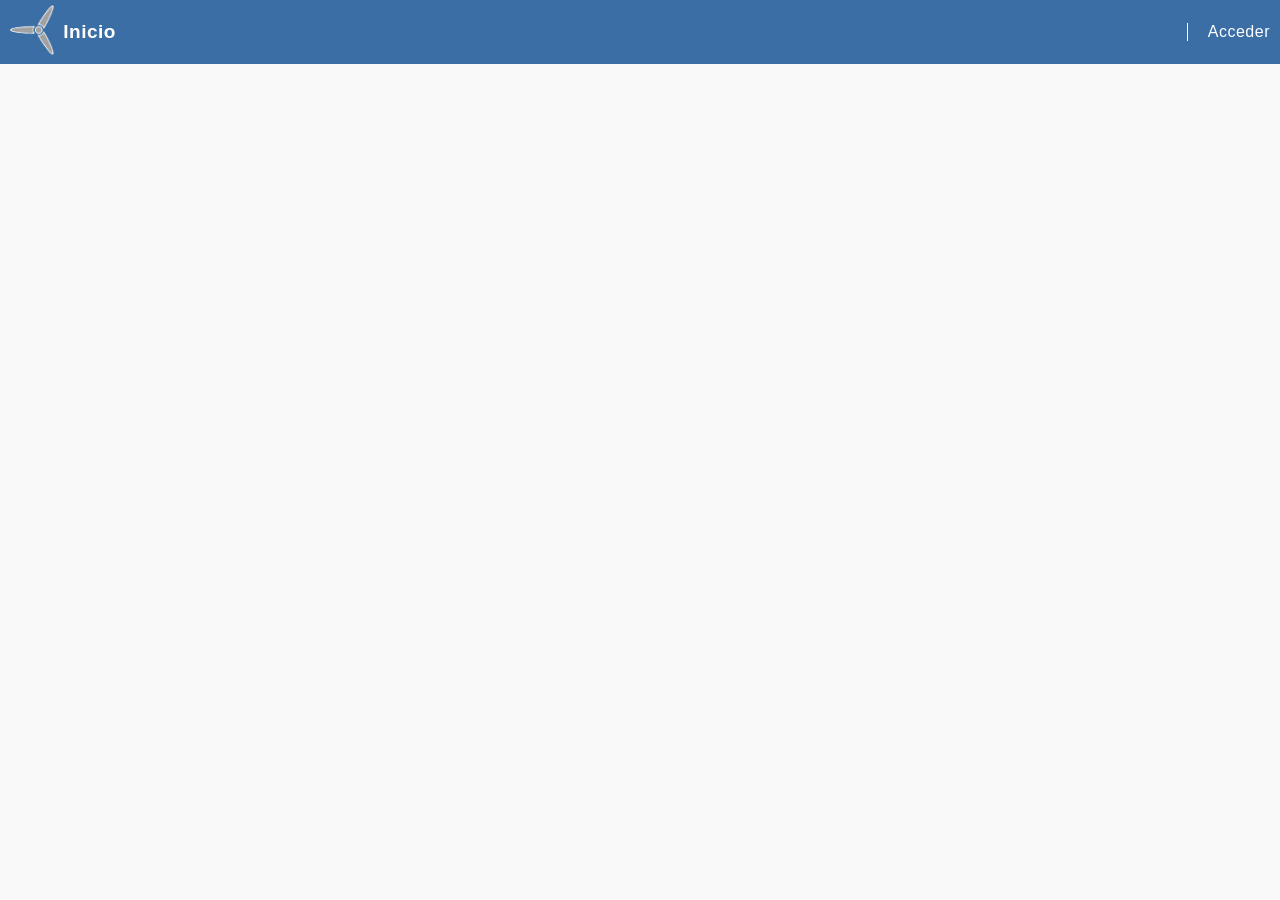
==== index.html @ b65987d2 "Inicio de página Index" ====
<!DOCTYPE html>
<html lang="en">

<head>
    <meta charset="UTF-8">
    <meta name="viewport" content="width=device-width, initial-scale=1.0">
    <title>Inicio - Agronova</title>
    <link rel="stylesheet" href="index.css">
    <link rel="icon" type="image/png" sizes="32x32" href="Img/logoaspa.png">
</head>

<body>
    <div class="navbar">
        <div class="logo">
            <img src="Img/logoaspa.png" alt="Virtual Tec">
            <p><a href="index.html" class="sesion" style="font-size: 19px; font-weight: bolder;">Inicio</a></p>
        </div>
        <div class="acceso">
            <a href="registro.html" class="sesion" id="inico" style="font-size: 16px; font-weight: bolder;">Acceder</a>
        </div>
    </div>

    <video autoplay muted loop playsinline width="640" height="360">
        <source src="Img/Energía eólica - Wind power - FootagesStocksReels (1080p, h264).mp4" type="video/mp4">
    </video>
</body>

</html>
---- index.css ----
@import url('https://fonts.googleapis.com/css2?family=Roboto:wght@300;400&display=swap');

body {
    font-family: 'Roboto', 'Helvetica Neue', Arial, sans-serif;
    font-weight: lighter;
    letter-spacing: 0.5px;
    margin: 30px;
    background-color: #f9f9f9;
    margin-left: 0;
    margin-right: 0;
    margin-top: 0;
    margin-bottom: 0;
}

.navbar {
  display: flex;
  justify-content: space-between;
  align-items: center;
  background-color: #3a6ea5;
  padding: 5px 10px;       
  width: 100%;
  box-sizing: border-box;
  margin-top: 0;
}

.logo img {
  height: 50px;      
  width: auto;
  display: block;
}

.logo{
    display: flex;
}

.logo p{
    margin-left: 10%;
    font-weight: bolder;
    color: #ffffff;
}

.logo p:hover {
   color: #5fa8d3;
}

.acceso {
  display: flex;
  align-items: center;
  height: 100%;
  padding-left: 20px;
  border-left: 1px solid #ffffff; 
}

.sesion {
  text-decoration: none;
  font-family: sans-serif;   
  font-size: 14px;  
  color: #ffffff;         
  font-weight: 500;
}

.sesion:hover {
   color: #5fa8d3;
}
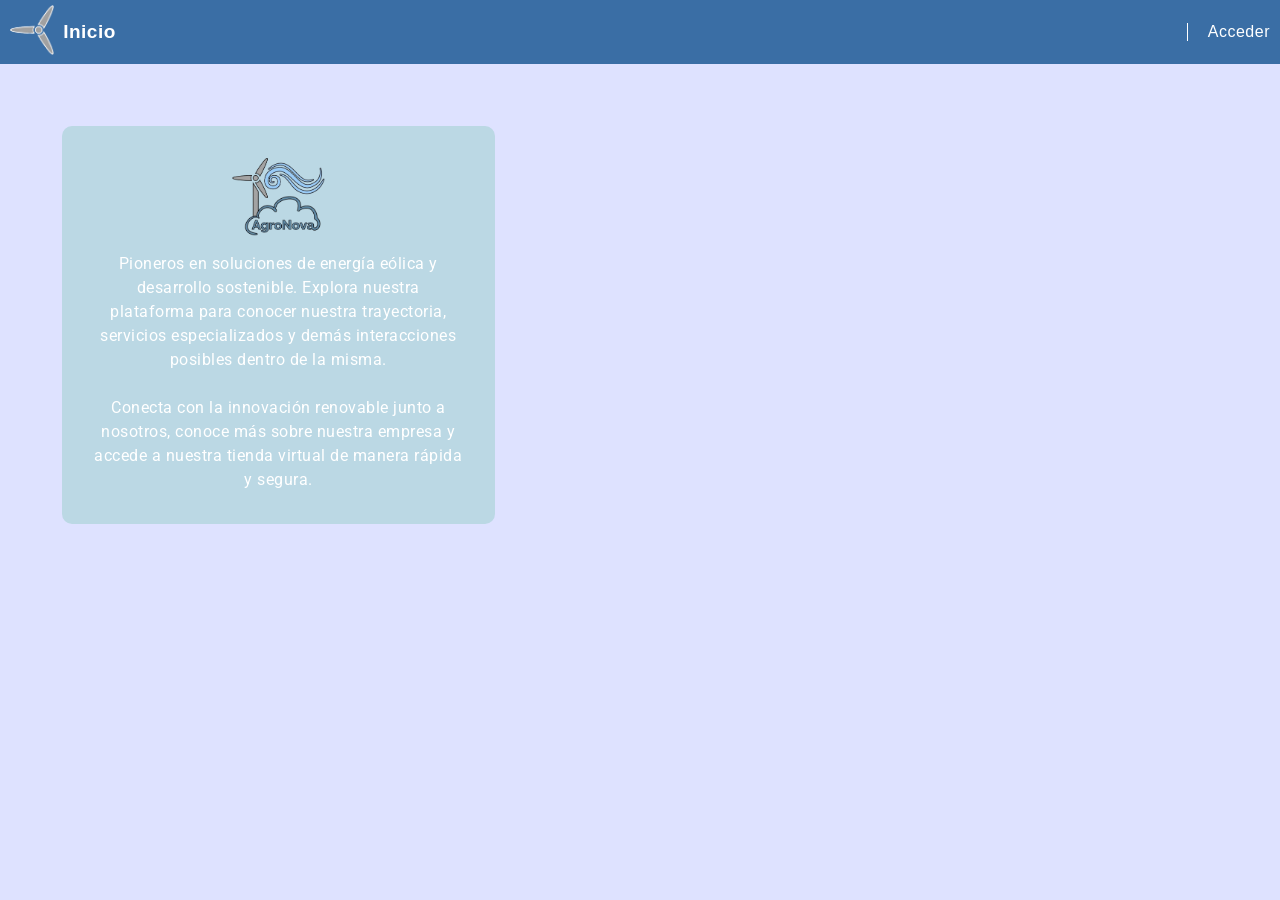
==== commit c0138ed6: "Video de Index completado" ====
--- a/index.html
+++ b/index.html
@@ -19,10 +19,18 @@
             <a href="registro.html" class="sesion" id="inico" style="font-size: 16px; font-weight: bolder;">Acceder</a>
         </div>
     </div>
-
-    <video autoplay muted loop playsinline width="640" height="360">
-        <source src="Img/Energía eólica - Wind power - FootagesStocksReels (1080p, h264).mp4" type="video/mp4">
-    </video>
+    <div class="video">
+        <video autoplay muted loop playsinline class="videofondo">
+            <source src="Img/Energía eólica - Wind power - FootagesStocksReels (1080p, h264).mp4" type="video/mp4">
+        </video>
+        <div class="textovideo">
+            <center><img src="Img/logofullreal.png" class="logo"></center>
+            <p>Pioneros en soluciones de energía eólica y desarrollo sostenible. Explora nuestra plataforma para conocer
+                nuestra trayectoria, servicios especializados y demás interacciones posibles dentro de la
+                misma.<br><br>Conecta con la innovación renovable junto a nosotros, conoce más sobre nuestra empresa y
+                accede a nuestra tienda virtual de manera rápida y segura.</p>
+        </div>
+    </div>
 </body>
 
 </html>
--- a/index.css
+++ b/index.css
@@ -5,7 +5,7 @@
     font-weight: lighter;
     letter-spacing: 0.5px;
     margin: 30px;
-    background-color: #f9f9f9;
+    background-color: #dee2ff;
     margin-left: 0;
     margin-right: 0;
     margin-top: 0;
@@ -34,7 +34,7 @@
 }
 
 .logo p{
-    margin-left: 10%;
+    margin-left: 3%;
     font-weight: bolder;
     color: #ffffff;
 }
@@ -61,4 +61,48 @@
 
 .sesion:hover {
    color: #5fa8d3;
+}
+
+.video{
+    position: relative;
+    width:96%; 
+    height: 80vh; 
+    margin: 2%; 
+    border-radius: 15px; 
+    overflow: hidden; 
+}
+
+.videofondo {
+    position: absolute;
+    top: 0;
+    left: 0;
+    width: 100%;
+    height: 100%;
+    object-fit: cover; 
+    z-index: 1;
+}
+
+.textovideo {
+    position: absolute;
+    z-index: 2; 
+    background: rgba(133, 199, 188, 0.4);
+    color: #ffffff;
+    padding: 2.5%;
+    border-radius: 10px;
+    max-width: 30%; 
+    border: 1px solid rgba(65, 105, 255, 0); 
+    margin: 3%;
+}
+
+.textovideo p {
+    font-family: 'Roboto', 'Helvetica Neue', Arial, sans-serif;
+    font-size: 16px;
+    line-height: 1.5;
+    margin-bottom: 0;
+    text-align: center;
+    font-weight: bolder;
+}
+
+.logo{
+    width: 25%;
 }
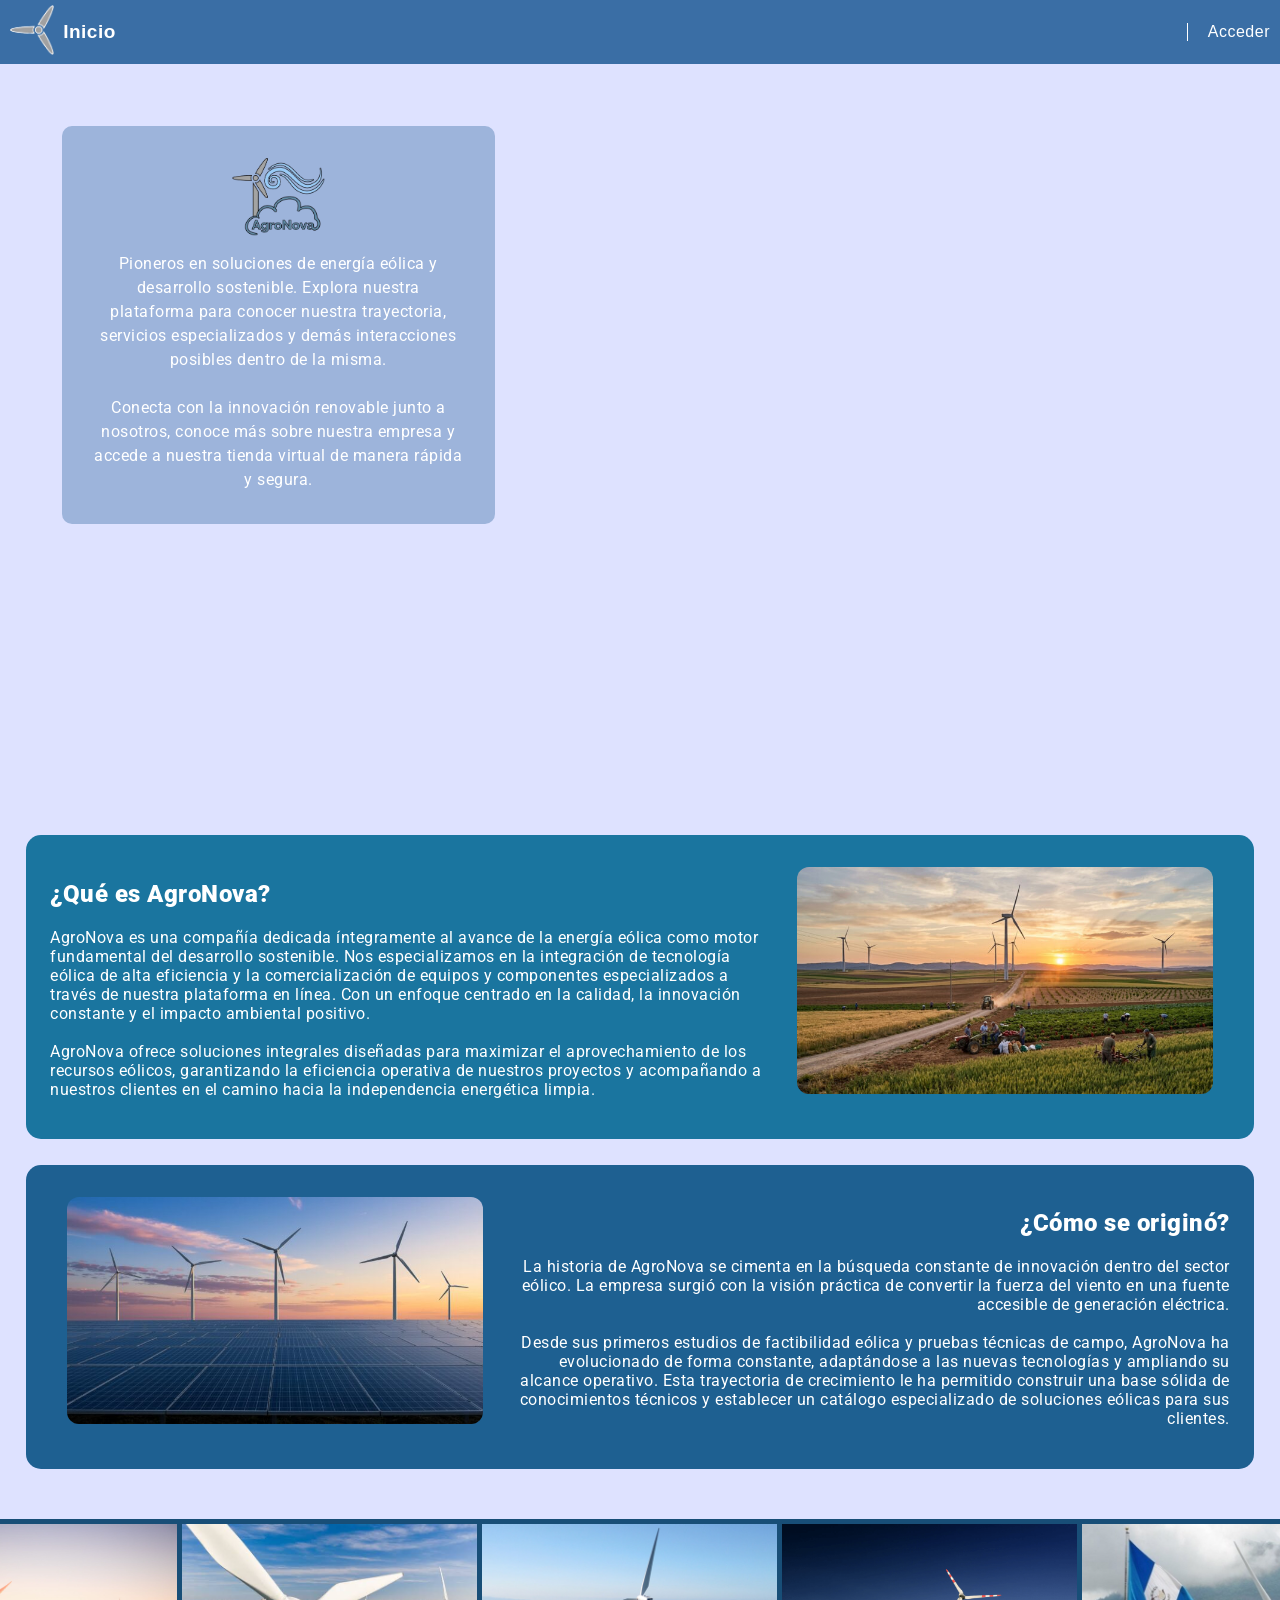
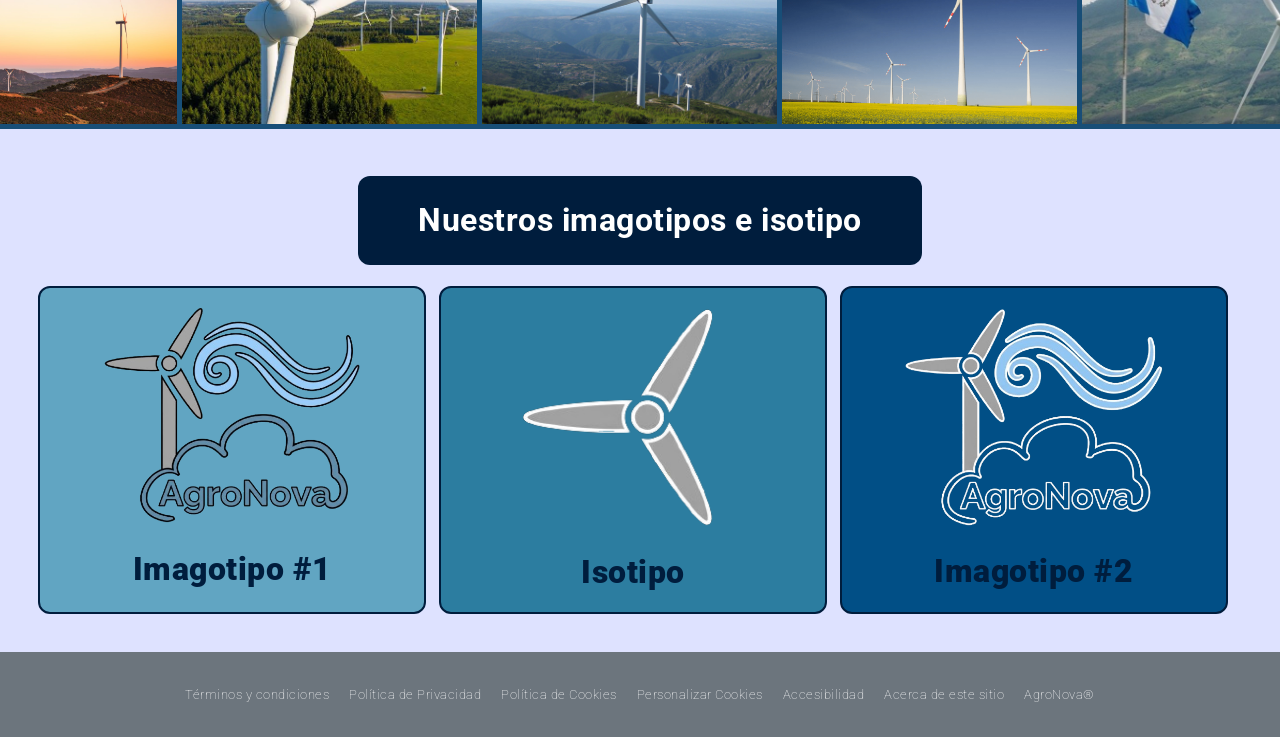
==== commit 7157d93b: "Página de inicio casi finalizada" ====
--- a/index.html
+++ b/index.html
@@ -31,6 +31,108 @@
                 accede a nuestra tienda virtual de manera rápida y segura.</p>
         </div>
     </div>
+    <div class="info1">
+        <div class="info1texto">
+            <h2>¿Qué es AgroNova?</h2>
+            <p>AgroNova es una compañía dedicada íntegramente al avance de la energía eólica como motor fundamental del
+                desarrollo sostenible. Nos especializamos en la integración de tecnología eólica de alta eficiencia y la
+                comercialización de equipos y componentes especializados a través de nuestra plataforma en línea. Con un
+                enfoque centrado en la calidad, la innovación constante y el impacto ambiental positivo.<br><br>
+                AgroNova ofrece
+                soluciones integrales diseñadas para maximizar el aprovechamiento de los recursos eólicos, garantizando
+                la eficiencia operativa de nuestros proyectos y acompañando a nuestros clientes en el camino hacia la
+                independencia energética limpia.</p>
+        </div>
+        <div class="info1img">
+            <img src="Img/info1.jpg">
+        </div>
+    </div>
+    <div class="info2">
+        <div class="info2img">
+            <img src="Img/sistemas-hibridos-solar-eolicos-696x380.jpg">
+        </div>
+        <div class="info2texto">
+            <h2>¿Cómo se originó?</h2>
+            <p>La historia de AgroNova se cimenta en la búsqueda constante de innovación dentro del sector eólico. La
+                empresa surgió con la visión práctica de convertir la fuerza del viento en una fuente accesible de
+                generación eléctrica.<br><br> Desde sus primeros estudios de factibilidad eólica y pruebas técnicas de
+                campo,
+                AgroNova ha evolucionado de forma constante, adaptándose a las nuevas tecnologías y ampliando su alcance
+                operativo. Esta trayectoria de crecimiento le ha permitido construir una base sólida de conocimientos
+                técnicos y establecer un catálogo especializado de soluciones eólicas para sus clientes.</p>
+        </div>
+    </div>
+    <div class="carrusel">
+        <div class="carrusel-items">
+            <div class="carrusel-item">
+                <img src="Img/carru1.jpg" alt="" />
+            </div>
+            <div class="carrusel-item">
+                <img src="Img/carru2.jpg" alt="" />
+            </div>
+            <div class="carrusel-item">
+                <img src="Img/carru3.jpeg" alt="" />
+            </div>
+            <div class="carrusel-item">
+                <img src="Img/carru4.png" alt="" />
+            </div>
+            <div class="carrusel-item">
+                <img src="Img/carru5.jpg" alt="" />
+            </div>
+            <div class="carrusel-item">
+                <img src="Img/carru6.jpg" alt="" />
+            </div>
+            <div class="carrusel-item">
+                <img src="Img/carru7.jpg" alt="" />
+            </div>
+            <div class="carrusel-item">
+                <img src="Img/carru8.jpg" alt="" />
+            </div>
+            <div class="carrusel-item">
+                <img src="Img/carru9.jpg" alt="" />
+            </div>
+            <div class="carrusel-item">
+                <img src="Img/carru10.jpg" alt="" />
+            </div>
+            <div class="carrusel-item">
+                <img src="Img/carru11.jpg" alt="" />
+            </div>
+            <div class="carrusel-item">
+                <img src="Img/carru12.jpg" alt="" />
+            </div>
+        </div>
+    </div>
+    <center>
+        <h1 class="logosinfo">Nuestros imagotipos e isotipo</h1>
+    </center>
+    <div class="logos">
+        <div class="imago1">
+            <center><img src="Img/logofullreal.png"></center>
+            <h1>Imagotipo #1</h1>
+        </div>
+        <div class="imago2">
+            <img src="Img/logoaspa.png">
+            <h1>Isotipo</h1>
+        </div>
+        <div class="iso1">
+            <center><img src="Img/logotrans.png"></center>
+            <h1>Imagotipo #2</h1>
+        </div>
+    </div>
+    <br>
+    <br>
+    <div class="footer">
+        <div class="footer-p">
+            <p>Términos y condiciones</p>
+            <p>Política de Privacidad</p>
+            <p>Política de Cookies</p>
+            <p>Personalizar Cookies</p>
+            <p>Accesibilidad</p>
+            <p>Acerca de este sitio</p>
+            <p>AgroNova®</p>
+        </div>
+    </div>
+    <script src="index.js"></script>
 </body>
 
 </html>
--- a/index.css
+++ b/index.css
@@ -13,63 +13,63 @@
 }
 
 .navbar {
-  display: flex;
-  justify-content: space-between;
-  align-items: center;
-  background-color: #3a6ea5;
-  padding: 5px 10px;       
-  width: 100%;
-  box-sizing: border-box;
-  margin-top: 0;
+    display: flex;
+    justify-content: space-between;
+    align-items: center;
+    background-color: #3a6ea5;
+    padding: 5px 10px;
+    width: 100%;
+    box-sizing: border-box;
+    margin-top: 0;
 }
 
 .logo img {
-  height: 50px;      
-  width: auto;
-  display: block;
-}
-
-.logo{
-    display: flex;
-}
-
-.logo p{
+    height: 50px;
+    width: auto;
+    display: block;
+}
+
+.logo {
+    display: flex;
+}
+
+.logo p {
     margin-left: 3%;
     font-weight: bolder;
     color: #ffffff;
 }
 
 .logo p:hover {
-   color: #5fa8d3;
+    color: #5fa8d3;
 }
 
 .acceso {
-  display: flex;
-  align-items: center;
-  height: 100%;
-  padding-left: 20px;
-  border-left: 1px solid #ffffff; 
+    display: flex;
+    align-items: center;
+    height: 100%;
+    padding-left: 20px;
+    border-left: 1px solid #ffffff;
 }
 
 .sesion {
-  text-decoration: none;
-  font-family: sans-serif;   
-  font-size: 14px;  
-  color: #ffffff;         
-  font-weight: 500;
+    text-decoration: none;
+    font-family: sans-serif;
+    font-size: 14px;
+    color: #ffffff;
+    font-weight: 500;
 }
 
 .sesion:hover {
-   color: #5fa8d3;
-}
-
-.video{
+    color: #5fa8d3;
+}
+
+.video {
     position: relative;
-    width:96%; 
-    height: 80vh; 
-    margin: 2%; 
-    border-radius: 15px; 
-    overflow: hidden; 
+    width: 96%;
+    height: 80vh;
+    margin: 2%;
+    border-radius: 15px;
+    overflow: hidden;
 }
 
 .videofondo {
@@ -78,19 +78,19 @@
     left: 0;
     width: 100%;
     height: 100%;
-    object-fit: cover; 
+    object-fit: cover;
     z-index: 1;
 }
 
 .textovideo {
     position: absolute;
-    z-index: 2; 
-    background: rgba(133, 199, 188, 0.4);
+    z-index: 2;
+    background: rgba(58, 110, 165, 0.4);
     color: #ffffff;
     padding: 2.5%;
     border-radius: 10px;
-    max-width: 30%; 
-    border: 1px solid rgba(65, 105, 255, 0); 
+    max-width: 30%;
+    border: 1px solid rgba(58, 110, 165, 0);
     margin: 3%;
 }
 
@@ -103,6 +103,237 @@
     font-weight: bolder;
 }
 
-.logo{
+.logo {
     width: 25%;
+}
+
+.info1 {
+    display: flex;
+    width: 96%;
+    background-color: #1a759f;
+    margin: 2%;
+    border-radius: 15px;
+}
+
+.info1texto {
+    width: 60%;
+    padding: 2%;
+}
+
+.info1img {
+    width: 38%;
+}
+
+.info1texto h2 {
+    color: #ffffff;
+    font-family: 'Roboto', 'Helvetica Neue', Arial, sans-serif;
+    font-weight: 1000;
+}
+
+.info1texto p {
+    color: #ffffff;
+    font-family: 'Roboto', 'Helvetica Neue', Arial, sans-serif;
+    font-weight: 400;
+}
+
+.info1img img {
+    width: 91%;
+    margin-right: 9%;
+    margin-top: 7%;
+    border-radius: 12px;
+}
+
+.info1texto:hover {
+    transform: translateY(-6px);
+}
+
+.info1img:hover {
+    transform: translateY(-4px);
+}
+
+.info1img img:hover,
+.info1img:hover {
+    transform: translateY(-4px);
+}
+
+.logo:hover {
+    transform: scale(1.4);
+}
+
+.info2 {
+    display: flex;
+    width: 96%;
+    background-color: #1e6091;
+    margin: 2%;
+    border-radius: 15px;
+}
+
+.info2texto {
+    width: 60%;
+    padding: 2%;
+}
+
+.info2img {
+    width: 38%;
+}
+
+.info2texto h2 {
+    color: #ffffff;
+    font-family: 'Roboto', 'Helvetica Neue', Arial, sans-serif;
+    font-weight: 1000;
+    text-align: right;
+}
+
+.info2texto p {
+    color: #ffffff;
+    font-family: 'Roboto', 'Helvetica Neue', Arial, sans-serif;
+    font-weight: 400;
+    text-align: right;
+}
+
+.info2img img {
+    width: 91%;
+    margin-left: 9%;
+    margin-top: 7%;
+    border-radius: 12px;
+}
+
+.info2texto:hover {
+    transform: translateY(-6px);
+}
+
+.info2ing:hover {
+    transform: translateY(-4px);
+}
+
+.info2img img:hover,
+.info2img:hover {
+    transform: translateY(-4px);
+}
+
+.carrusel {
+    height: 0%;
+    display: flex;
+    align-items: center;
+}
+
+.carrusel-items {
+    display: flex;
+    overflow-x: hidden;
+    overflow-y: hidden;
+    padding: 30px 0px;
+}
+
+.carrusel-item {
+    min-width: 300px;
+    max-width: 300px;
+    height: 200px;
+    outline: 5px solid #184e77;
+    cursor: pointer;
+}
+
+.carrusel-item img {
+    width: 100%;
+    height: 100%;
+    object-fit: cover;
+}
+
+.carrusel-item:hover {
+    transform: scale(1.2);
+}
+
+.logosinfo {
+    background-color: #001d3d;
+    border-radius: 12px;
+    padding: 2%;
+    width: 40%;
+    color: #ffffff;
+}
+
+.logosinfo h1 {
+    font-weight: 1000;
+}
+
+.logosinfo:hover {
+    transform: translateY(-4px);
+}
+
+.logos{
+    display: flex;
+    gap: 1%;
+}
+
+.imago1{
+    width: 30%;
+    border-radius: 12px;
+    background-color: #61a5c2;
+    border: 2px solid #001d3d;
+    margin-left: 3%;
+}
+
+.imago2{
+    width: 30%;
+    border-radius: 12px;
+    background-color: #2c7da0;
+    border: 2px solid #001d3d;
+}
+
+.iso1{
+    width: 30%;
+    border-radius: 12px;
+    background-color: #014f86;
+    border: 2px solid #001d3d;
+    margin-right: 3%;
+}
+
+.imago1 img{
+    width: 67%;
+    margin-top: 5%;
+}
+
+.imago2 img{
+    width: 50%;
+    margin-top: 5%;
+    margin-left: 21%;
+}
+
+.iso1 img{
+    width: 67%;
+    margin-top: 5%;
+}
+
+.logos h1{
+    text-align: center;
+    font-weight: 1000;
+    color: #001d3d;
+}
+
+.imago1 img:hover {
+    transform: scale(1.1);
+}
+
+.imago2 img:hover {
+    transform: scale(1.1);
+}
+
+.iso1 img:hover {
+    transform: scale(1.1);
+}
+
+.footer {
+  background-color: #6c757d; 
+  color: #ffffff;
+  font-family: -apple-system, BlinkMacSystemFont, "Segoe UI", Roboto, Helvetica, Arial, sans-serif;
+  font-size: 13px;
+  padding: 22px 40px;
+  display: flex;
+}
+
+.footer-p {
+  display: flex;
+  justify-content: space-between;
+  align-items: center;
+  flex-wrap: wrap; 
+  gap: 20px;
+  margin: 0 auto;
 }
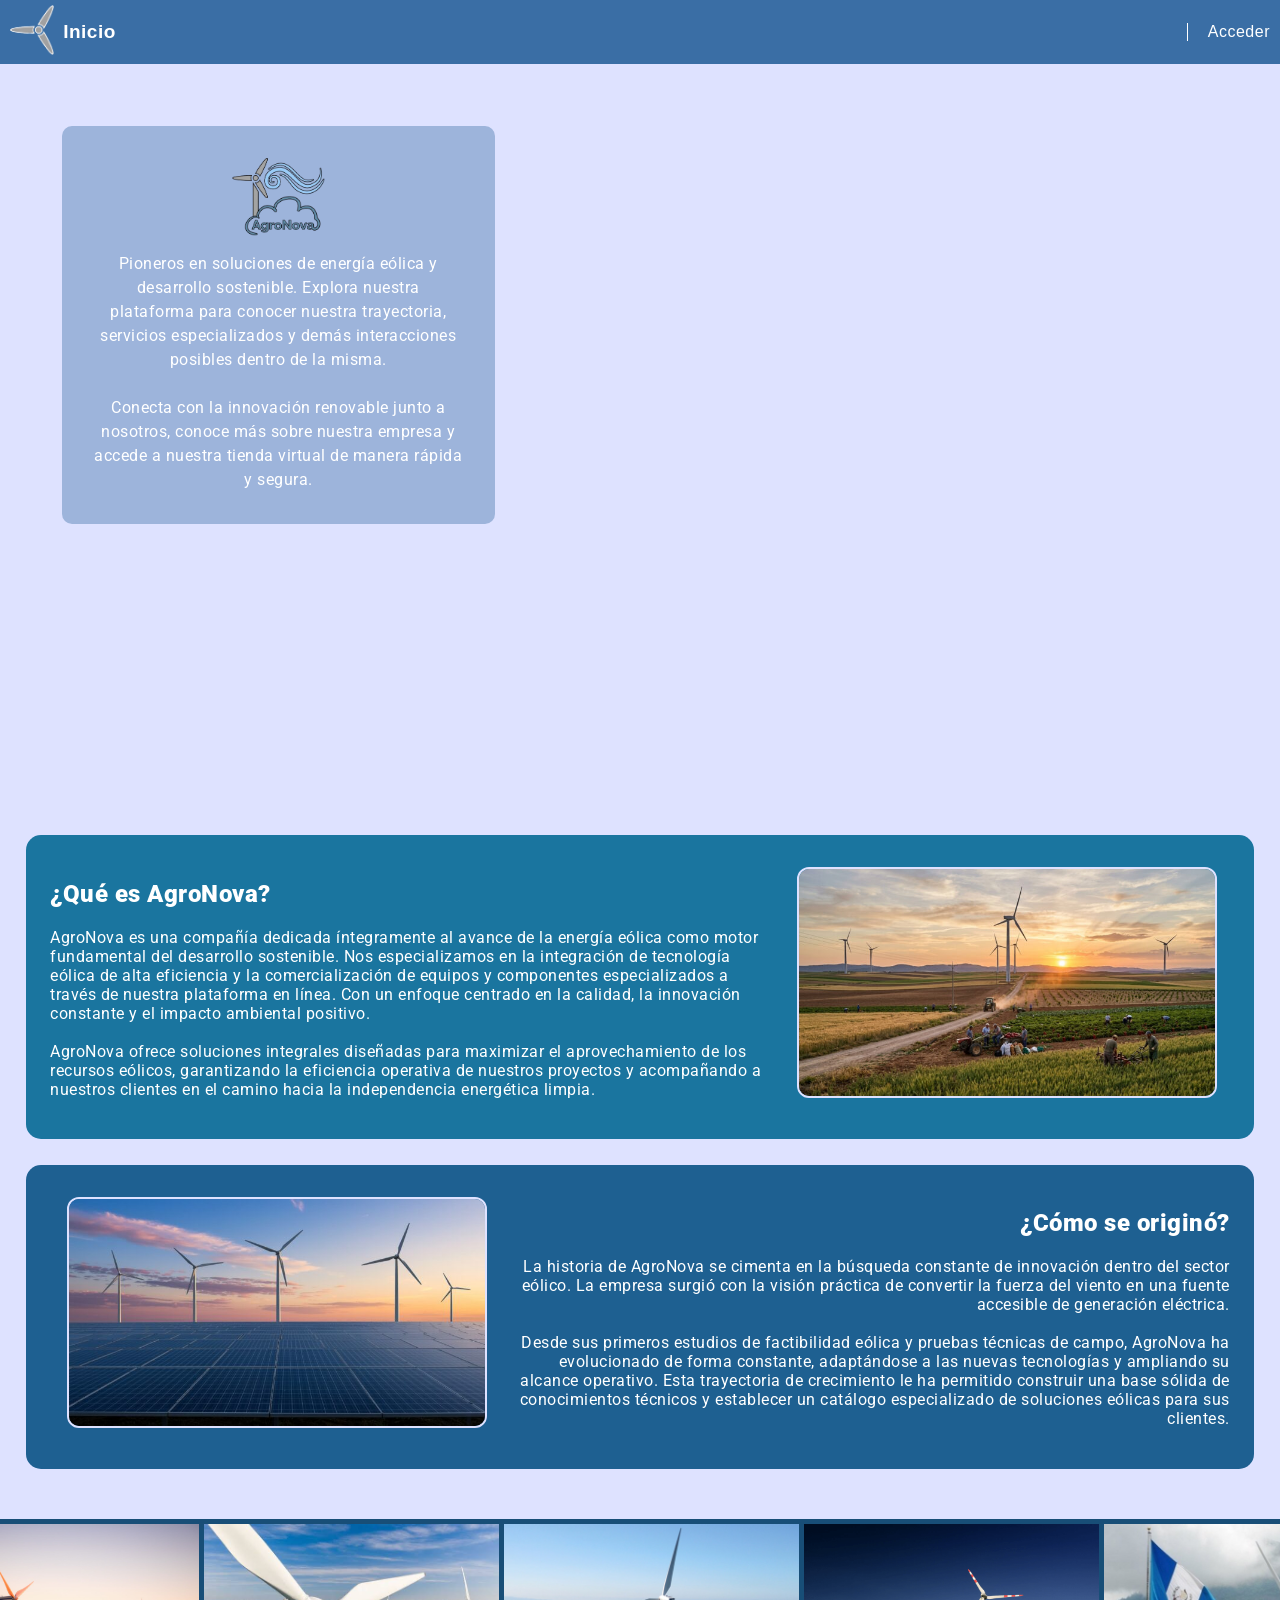
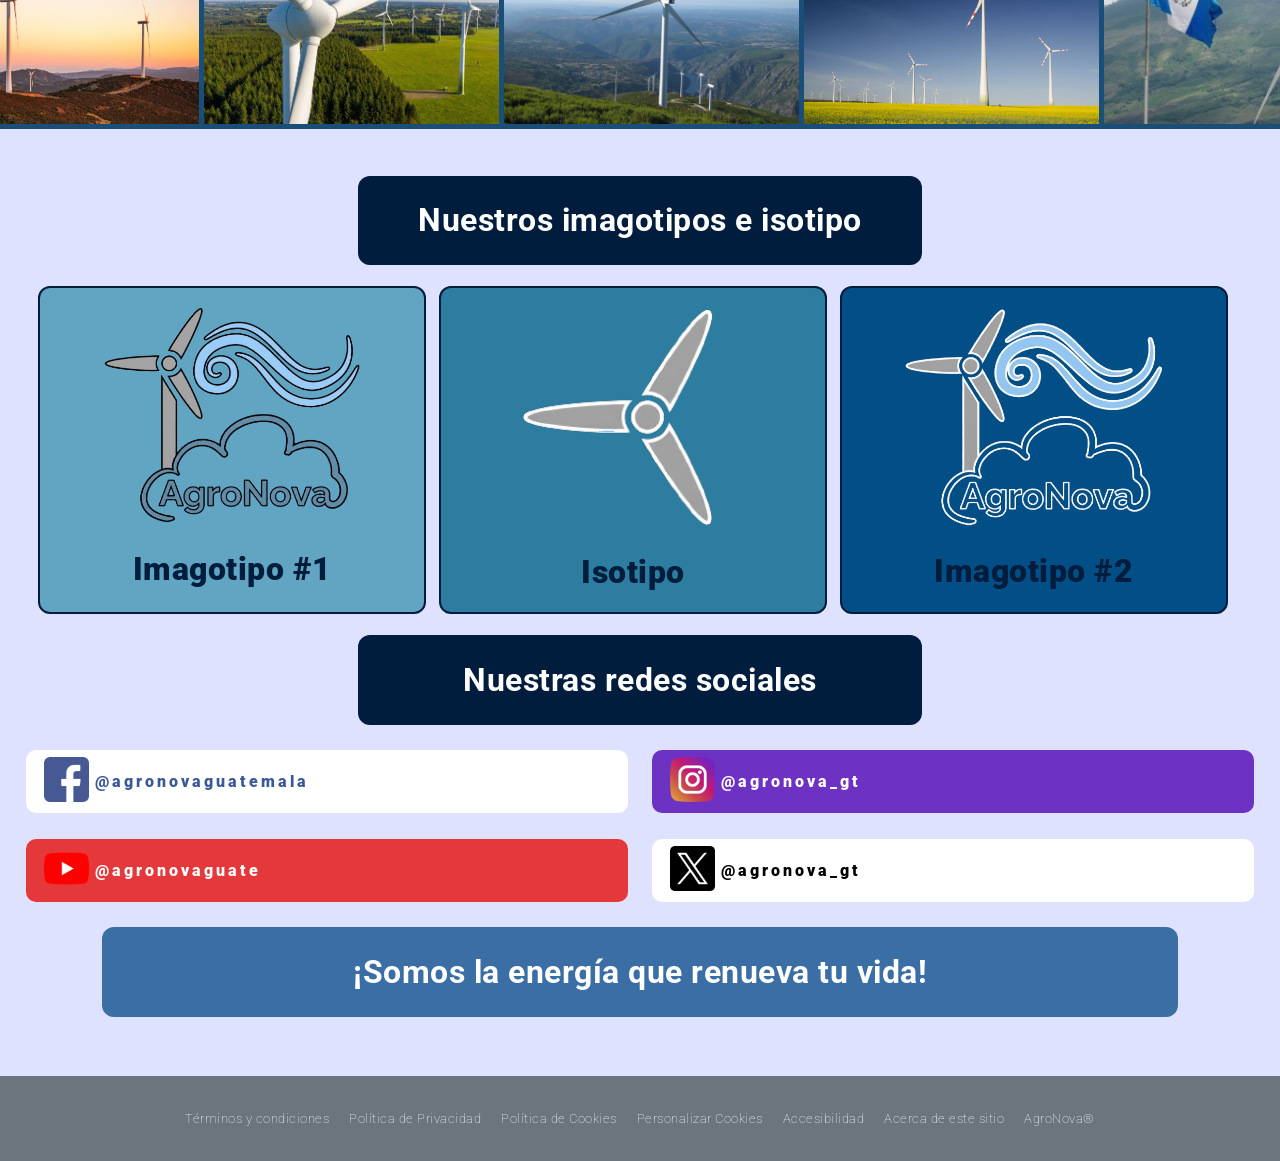
==== commit b20d4294: "Página para computadoras finalizada" ====
--- a/index.html
+++ b/index.html
@@ -119,6 +119,32 @@
             <h1>Imagotipo #2</h1>
         </div>
     </div>
+    <center>
+        <h1 class="logosinfo">Nuestras redes sociales</h1>
+    </center>
+    <div class="redes">
+        <div class="fb">
+            <div class="fbimg"><img src="Img/facebook.png"></div>
+            <div class="fbuser"><p>@agronovaguatemala</p></div>
+        </div>
+        <div class="ig">
+            <div class="igimg"><img src="Img/instagram (1).png"></div>
+            <div class="iguser"><p>@agronova_gt</p></div>
+        </div>
+    </div>
+    <div class="redes">
+        <div class="yt">
+            <div class="ytimg"><img src="Img/youtube.png"></div>
+            <div class="ytuser"><p>@agronovaguate</p></div>
+        </div>
+        <div class="x">
+            <div class="ximg"><img src="Img/gorjeo.png"></div>
+            <div class="xuser"><p>@agronova_gt</p></div>
+        </div>
+    </div>
+    <center>
+        <h1 class="eslogan">¡Somos la energía que renueva tu vida!</h1>
+    </center>
     <br>
     <br>
     <div class="footer">
--- a/index.css
+++ b/index.css
@@ -141,6 +141,7 @@
     margin-right: 9%;
     margin-top: 7%;
     border-radius: 12px;
+    border: solid 2px #dee2ff;
 }
 
 .info1texto:hover {
@@ -196,6 +197,7 @@
     margin-left: 9%;
     margin-top: 7%;
     border-radius: 12px;
+    border: solid 2px #dee2ff;
 }
 
 .info2texto:hover {
@@ -336,4 +338,168 @@
   flex-wrap: wrap; 
   gap: 20px;
   margin: 0 auto;
+}
+
+.fb {
+    display: flex;
+    align-items: center;
+    justify-content: flex-start;
+    gap: 1%;
+    background-color: #ffffff;
+    border-radius: 10px;
+    width: 50%;
+}
+
+.fbimg {
+    width: auto;
+    padding-left: 3%;
+    padding-top: 1%;
+    padding-bottom: 1%;
+    margin: 0;
+}
+
+.fbuser {
+    width: auto;
+    padding-top: 1%;
+    padding-bottom: 1%;
+    margin: 0;
+}
+
+.fbimg img {
+    width: 45px;
+}
+
+.fbuser p{
+    color: #3B5998;
+    font-weight: 1000;
+    letter-spacing: 3px;
+}
+
+.redes{
+    display: flex;
+    align-items: center;
+    justify-content: flex-start;
+    margin: 2%;
+    gap: 2%;
+}
+
+.ig {
+    display: flex;
+    align-items: center;
+    justify-content: flex-start;
+    gap: 1%;
+    background-color: #6E32C3;
+    border-radius: 10px;
+    width: 50%;
+}
+
+.igimg {
+    width: auto;
+    padding-left: 3%;
+    padding-top: 1%;
+    padding-bottom: 1%;
+    margin: 0;
+}
+
+.iguser {
+    width: auto;
+    padding-top: 1%;
+    padding-bottom: 1%;
+    margin: 0;
+}
+
+.igimg img {
+    width: 45px;
+}
+
+.iguser p{
+    color: #ffffff;
+    font-weight: 1000;
+    letter-spacing: 3px;
+}
+
+.x {
+    display: flex;
+    align-items: center;
+    justify-content: flex-start;
+    gap: 1%;
+    background-color: #ffffff;
+    border-radius: 10px;
+    width: 50%;
+}
+
+.ximg {
+    width: auto;
+    padding-left: 3%;
+    padding-top: 1%;
+    padding-bottom: 1%;
+    margin: 0;
+}
+
+.xuser {
+    width: auto;
+    padding-top: 1%;
+    padding-bottom: 1%;
+    margin: 0;
+}
+
+.ximg img {
+    width: 45px;
+}
+
+.xuser p{
+    color: #000000;
+    font-weight: 1000;
+    letter-spacing: 3px;
+}
+
+.yt {
+    display: flex;
+    align-items: center;
+    justify-content: flex-start;
+    gap: 1%;
+    background-color: #e5383b;
+    border-radius: 10px;
+    width: 50%;
+}
+
+.ytimg {
+    width: auto;
+    padding-left: 3%;
+    padding-top: 1%;
+    padding-bottom: 1%;
+    margin: 0;
+}
+
+.ytuser {
+    width: auto;
+    padding-top: 1%;
+    padding-bottom: 1%;
+    margin: 0;
+}
+
+.ytimg img {
+    width: 45px;
+}
+
+.ytuser p{
+    color: #ffffff;
+    font-weight: 1000;
+    letter-spacing: 3px;
+}
+
+.eslogan {
+    background-color: #3a6ea5;
+    border-radius: 12px;
+    padding: 2%;
+    width: 80%;
+    color: #ffffff;
+}
+
+.eslogan h1 {
+    font-weight: 1000;
+}
+
+.eslogan:hover {
+    transform: translateY(-4px);
 }
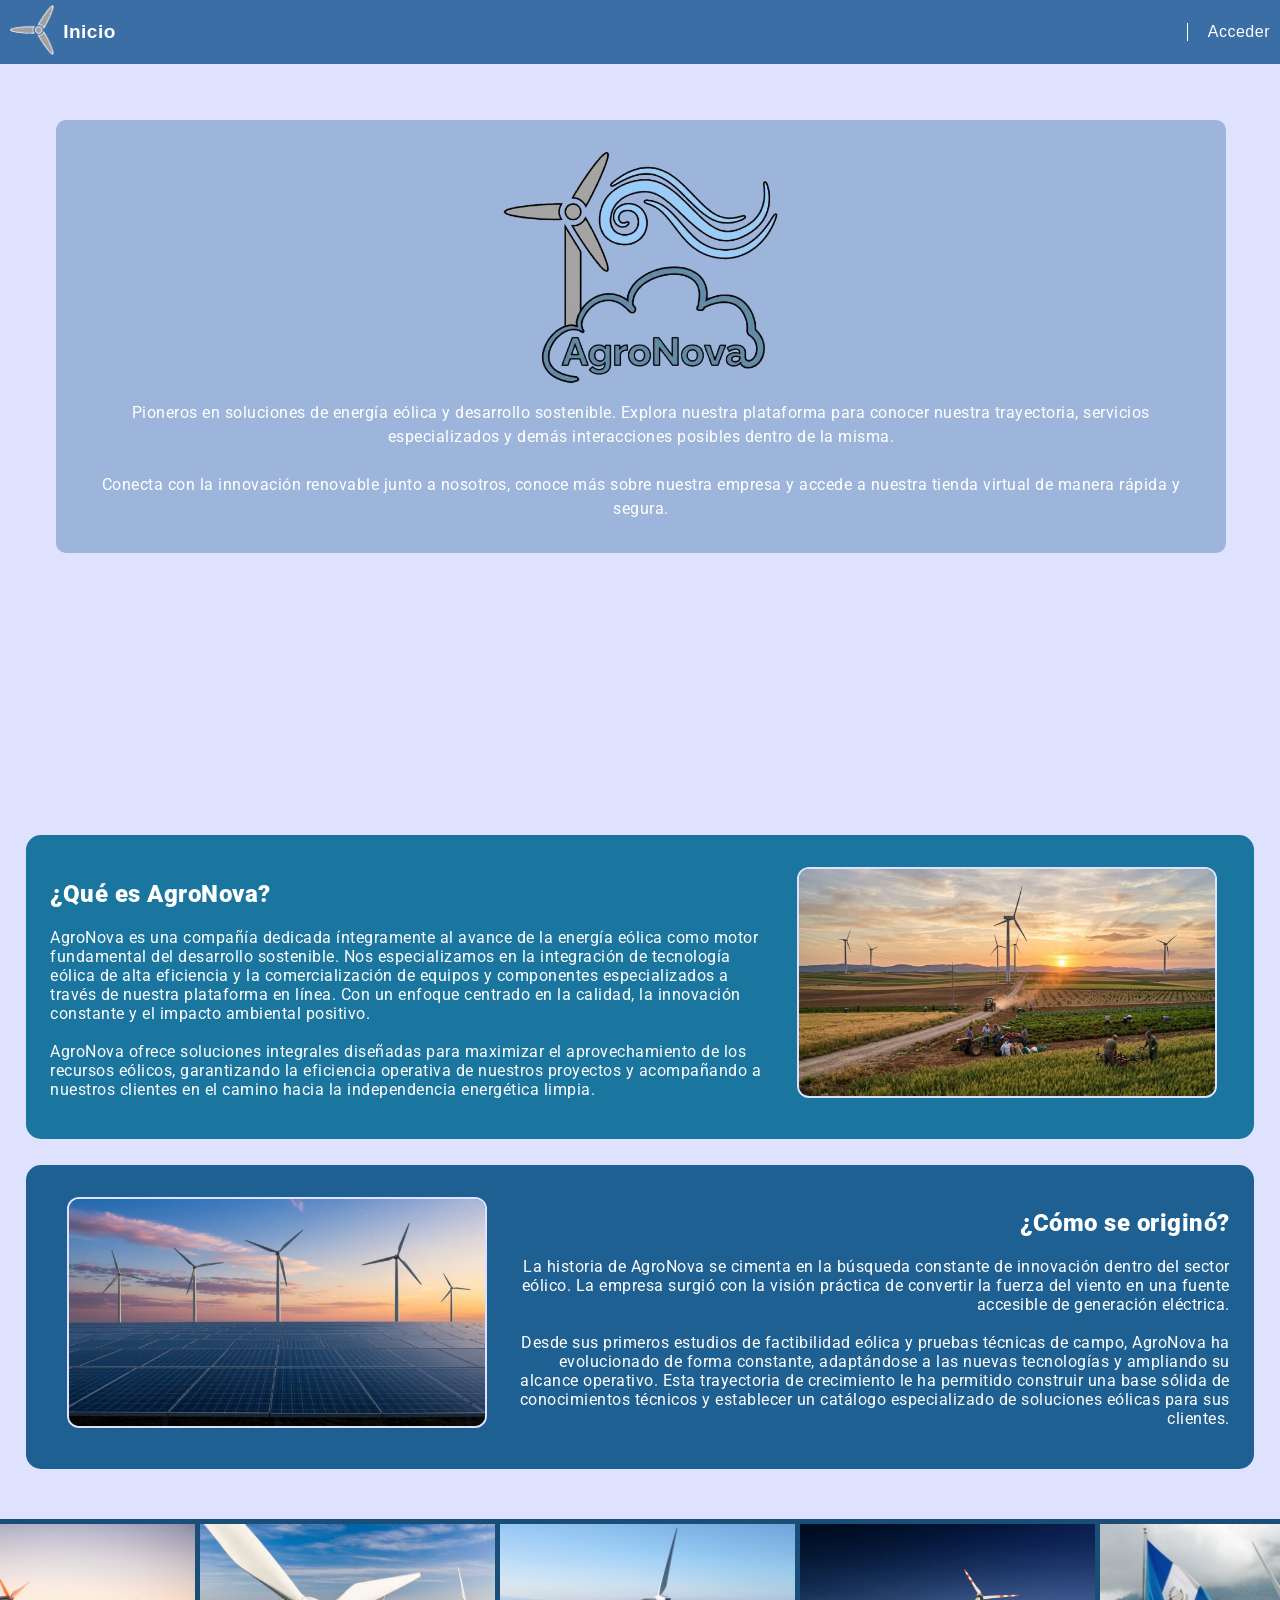
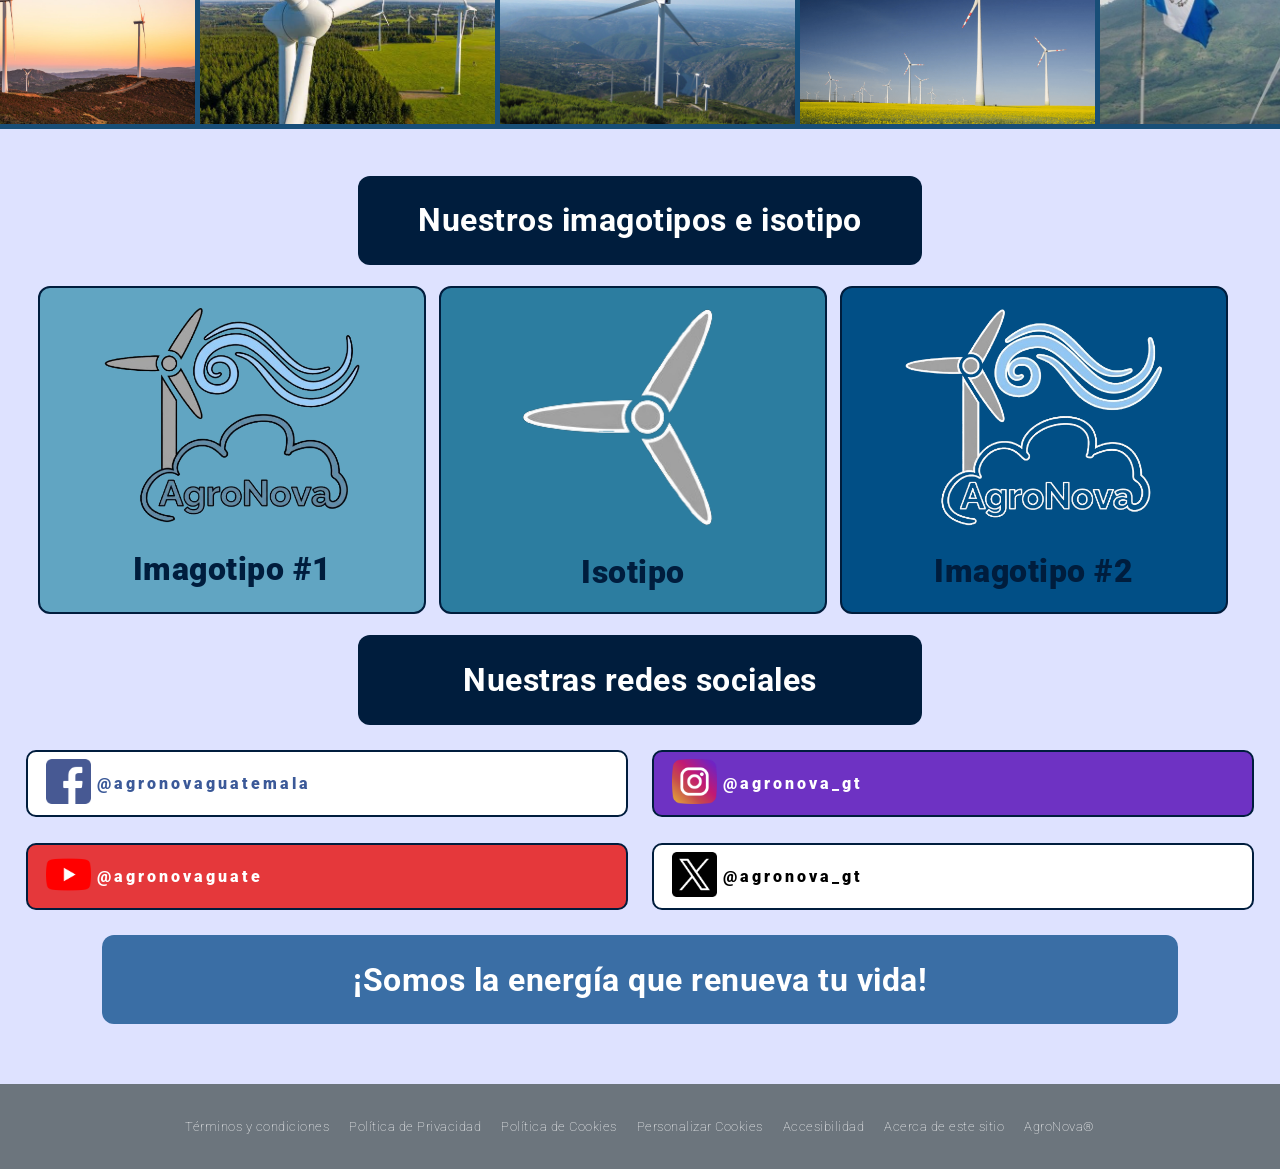
==== commit d5341023: "Conversion de HTML a responsive con CSS" ====
--- a/index.html
+++ b/index.html
@@ -12,7 +12,7 @@
 <body>
     <div class="navbar">
         <div class="logo">
-            <img src="Img/logoaspa.png" alt="Virtual Tec">
+            <img src="Img/logoaspa.png" alt="#">
             <p><a href="index.html" class="sesion" style="font-size: 19px; font-weight: bolder;">Inicio</a></p>
         </div>
         <div class="acceso">
--- a/index.css
+++ b/index.css
@@ -89,9 +89,10 @@
     color: #ffffff;
     padding: 2.5%;
     border-radius: 10px;
-    max-width: 30%;
+    width: 90% !important;
+    max-width: 100%;
     border: 1px solid rgba(58, 110, 165, 0);
-    margin: 3%;
+    margin: 2.5%;
 }
 
 .textovideo p {
@@ -157,9 +158,6 @@
     transform: translateY(-4px);
 }
 
-.logo:hover {
-    transform: scale(1.4);
-}
 
 .info2 {
     display: flex;
@@ -260,12 +258,12 @@
     transform: translateY(-4px);
 }
 
-.logos{
+.logos {
     display: flex;
     gap: 1%;
 }
 
-.imago1{
+.imago1 {
     width: 30%;
     border-radius: 12px;
     background-color: #61a5c2;
@@ -273,14 +271,14 @@
     margin-left: 3%;
 }
 
-.imago2{
+.imago2 {
     width: 30%;
     border-radius: 12px;
     background-color: #2c7da0;
     border: 2px solid #001d3d;
 }
 
-.iso1{
+.iso1 {
     width: 30%;
     border-radius: 12px;
     background-color: #014f86;
@@ -288,23 +286,23 @@
     margin-right: 3%;
 }
 
-.imago1 img{
+.imago1 img {
     width: 67%;
     margin-top: 5%;
 }
 
-.imago2 img{
+.imago2 img {
     width: 50%;
     margin-top: 5%;
     margin-left: 21%;
 }
 
-.iso1 img{
+.iso1 img {
     width: 67%;
     margin-top: 5%;
 }
 
-.logos h1{
+.logos h1 {
     text-align: center;
     font-weight: 1000;
     color: #001d3d;
@@ -323,24 +321,104 @@
 }
 
 .footer {
-  background-color: #6c757d; 
-  color: #ffffff;
-  font-family: -apple-system, BlinkMacSystemFont, "Segoe UI", Roboto, Helvetica, Arial, sans-serif;
-  font-size: 13px;
-  padding: 22px 40px;
-  display: flex;
+    background-color: #6c757d;
+    color: #ffffff;
+    font-family: -apple-system, BlinkMacSystemFont, "Segoe UI", Roboto, Helvetica, Arial, sans-serif;
+    font-size: 13px;
+    padding: 22px 40px;
+    display: flex;
 }
 
 .footer-p {
-  display: flex;
-  justify-content: space-between;
-  align-items: center;
-  flex-wrap: wrap; 
-  gap: 20px;
-  margin: 0 auto;
+    display: flex;
+    justify-content: space-between;
+    align-items: center;
+    flex-wrap: wrap;
+    gap: 20px;
+    margin: 0 auto;
 }
 
 .fb {
+    display: flex;
+    align-items: center;
+    justify-content: flex-start;
+    gap: 1%;
+    background-color: #ffffff;
+    border-radius: 10px;
+    border: 2px solid #001d3d;
+    width: 50%;
+}
+
+.fbimg {
+    width: auto;
+    padding-left: 3%;
+    padding-top: 1%;
+    padding-bottom: 1%;
+    margin: 0;
+}
+
+.fbuser {
+    width: auto;
+    padding-top: 1%;
+    padding-bottom: 1%;
+    margin: 0;
+}
+
+.fbimg img {
+    width: 45px;
+}
+
+.fbuser p {
+    color: #3B5998;
+    font-weight: 1000;
+    letter-spacing: 3px;
+}
+
+.redes {
+    display: flex;
+    align-items: center;
+    justify-content: flex-start;
+    margin: 2%;
+    gap: 2%;
+}
+
+.ig {
+    display: flex;
+    align-items: center;
+    justify-content: flex-start;
+    gap: 1%;
+    background-color: #6E32C3;
+    border-radius: 10px;
+    width: 50%;
+    border: 2px solid #001d3d;
+}
+
+.igimg {
+    width: auto;
+    padding-left: 3%;
+    padding-top: 1%;
+    padding-bottom: 1%;
+    margin: 0;
+}
+
+.iguser {
+    width: auto;
+    padding-top: 1%;
+    padding-bottom: 1%;
+    margin: 0;
+}
+
+.igimg img {
+    width: 45px;
+}
+
+.iguser p {
+    color: #ffffff;
+    font-weight: 1000;
+    letter-spacing: 3px;
+}
+
+.x {
     display: flex;
     align-items: center;
     justify-content: flex-start;
@@ -348,84 +426,7 @@
     background-color: #ffffff;
     border-radius: 10px;
     width: 50%;
-}
-
-.fbimg {
-    width: auto;
-    padding-left: 3%;
-    padding-top: 1%;
-    padding-bottom: 1%;
-    margin: 0;
-}
-
-.fbuser {
-    width: auto;
-    padding-top: 1%;
-    padding-bottom: 1%;
-    margin: 0;
-}
-
-.fbimg img {
-    width: 45px;
-}
-
-.fbuser p{
-    color: #3B5998;
-    font-weight: 1000;
-    letter-spacing: 3px;
-}
-
-.redes{
-    display: flex;
-    align-items: center;
-    justify-content: flex-start;
-    margin: 2%;
-    gap: 2%;
-}
-
-.ig {
-    display: flex;
-    align-items: center;
-    justify-content: flex-start;
-    gap: 1%;
-    background-color: #6E32C3;
-    border-radius: 10px;
-    width: 50%;
-}
-
-.igimg {
-    width: auto;
-    padding-left: 3%;
-    padding-top: 1%;
-    padding-bottom: 1%;
-    margin: 0;
-}
-
-.iguser {
-    width: auto;
-    padding-top: 1%;
-    padding-bottom: 1%;
-    margin: 0;
-}
-
-.igimg img {
-    width: 45px;
-}
-
-.iguser p{
-    color: #ffffff;
-    font-weight: 1000;
-    letter-spacing: 3px;
-}
-
-.x {
-    display: flex;
-    align-items: center;
-    justify-content: flex-start;
-    gap: 1%;
-    background-color: #ffffff;
-    border-radius: 10px;
-    width: 50%;
+    border: 2px solid #001d3d;
 }
 
 .ximg {
@@ -447,7 +448,7 @@
     width: 45px;
 }
 
-.xuser p{
+.xuser p {
     color: #000000;
     font-weight: 1000;
     letter-spacing: 3px;
@@ -461,6 +462,7 @@
     background-color: #e5383b;
     border-radius: 10px;
     width: 50%;
+    border: 2px solid #001d3d;
 }
 
 .ytimg {
@@ -482,7 +484,7 @@
     width: 45px;
 }
 
-.ytuser p{
+.ytuser p {
     color: #ffffff;
     font-weight: 1000;
     letter-spacing: 3px;
@@ -502,4 +504,166 @@
 
 .eslogan:hover {
     transform: translateY(-4px);
+}
+
+html, body {
+    max-width: 100% !important;
+    overflow-x: hidden !important;
+    position: relative;
+}
+
+@media screen and (max-width: 430px) {
+    html, body {
+        margin: 0 !important;
+        padding: 0 !important;
+        width: 100% !important;
+        max-width: 100% !important;
+        overflow-x: hidden !important;
+    }
+
+    * {
+        box-sizing: border-box !important;
+    }
+
+    .navbar {
+        width: 100% !important;
+        max-width: 100% !important;
+        margin: 0 !important;
+        padding: 10px 15px !important;
+        border-radius: 0 !important;
+    }
+
+    .logo:hover, 
+    .logo img:hover, 
+    .textovideo .logo:hover {
+        transform: none !important;
+    }
+
+    .video {
+        position: relative !important;
+        width: 100% !important;
+        max-width: 100% !important;
+        height: 75vh !important;
+        margin: 0 !important;
+        border-radius: 0 !important;
+        overflow: hidden !important;
+    }
+
+    .textovideo {
+        background: rgba(58, 110, 165, 0.4);
+        color: #ffffff;
+        padding: 15px !important;
+        border-radius: 0 !important;
+        width: 100% !important;
+        height: 700px !important;
+        max-width: 100% !important;
+        border: none !important;
+        margin: 0 !important;
+        top: 0 !important;
+        left: 0 !important;
+        display: flex !important;
+        flex-direction: column !important;
+        justify-content: center !important;
+        align-items: center !important;
+    }
+
+    .video .textovideo center {
+        margin-bottom: 10px !important;
+    }
+
+    .video .textovideo img, 
+    .video .textovideo .logo {
+        max-width: 120px !important;
+        width: 40% !important;
+        margin: 0 auto 10px auto !important;
+        display: block !important;
+        transform: none !important;
+    }
+
+    .video .textovideo p {
+        font-size: 12px !important;
+        text-align: center !important;
+        line-height: 1.4 !important;
+        margin: 0 !important;
+    }
+
+    .info1, .info2 {
+        flex-direction: column;
+        align-items: center;
+        width: 100% !important;
+        margin: 10px 0 !important;
+        border-radius: 0 !important;
+    }
+
+    .info1texto, .info2texto, .info1img, .info2img {
+        width: 100% !important;
+        padding: 15px !important;
+    }
+
+    .info2texto h2, .info2texto p {
+        text-align: left !important;
+    }
+
+    .info1img img, .info2img img {
+        width: 100% !important;
+        margin: 0 !important;
+    }
+
+    .carrusel {
+        width: 100% !important;
+    }
+
+    .carrusel-items {
+        overflow-x: auto !important;
+        width: 100% !important;
+    }
+
+    .logos {
+        flex-direction: column;
+        gap: 15px;
+        width: 100% !important;
+        margin: 0 !important;
+    }
+
+    .imago1, .imago2, .iso1 {
+        width: 92% !important;
+        margin: 0 auto !important;
+    }
+
+    .logosinfo {
+        width: 92% !important;
+        font-size: 14px;
+        margin: 20px auto !important;
+    }
+
+    .redes {
+        flex-direction: column;
+        gap: 15px;
+        width: 100% !important;
+        margin: 15px 0 !important;
+    }
+
+    .fb, .ig, .x, .yt {
+        width: 92% !important;
+        margin: 0 auto !important;
+    }
+
+    .eslogan {
+        width: 92% !important;
+        font-size: 14px;
+        margin: 20px auto !important;
+    }
+
+    .footer {
+        width: 100% !important;
+        padding: 20px 10px !important;
+    }
+
+    .footer-p {
+        flex-direction: column;
+        text-align: center;
+        gap: 10px;
+        width: 100% !important;
+        margin: 0 !important;
+    }
 }
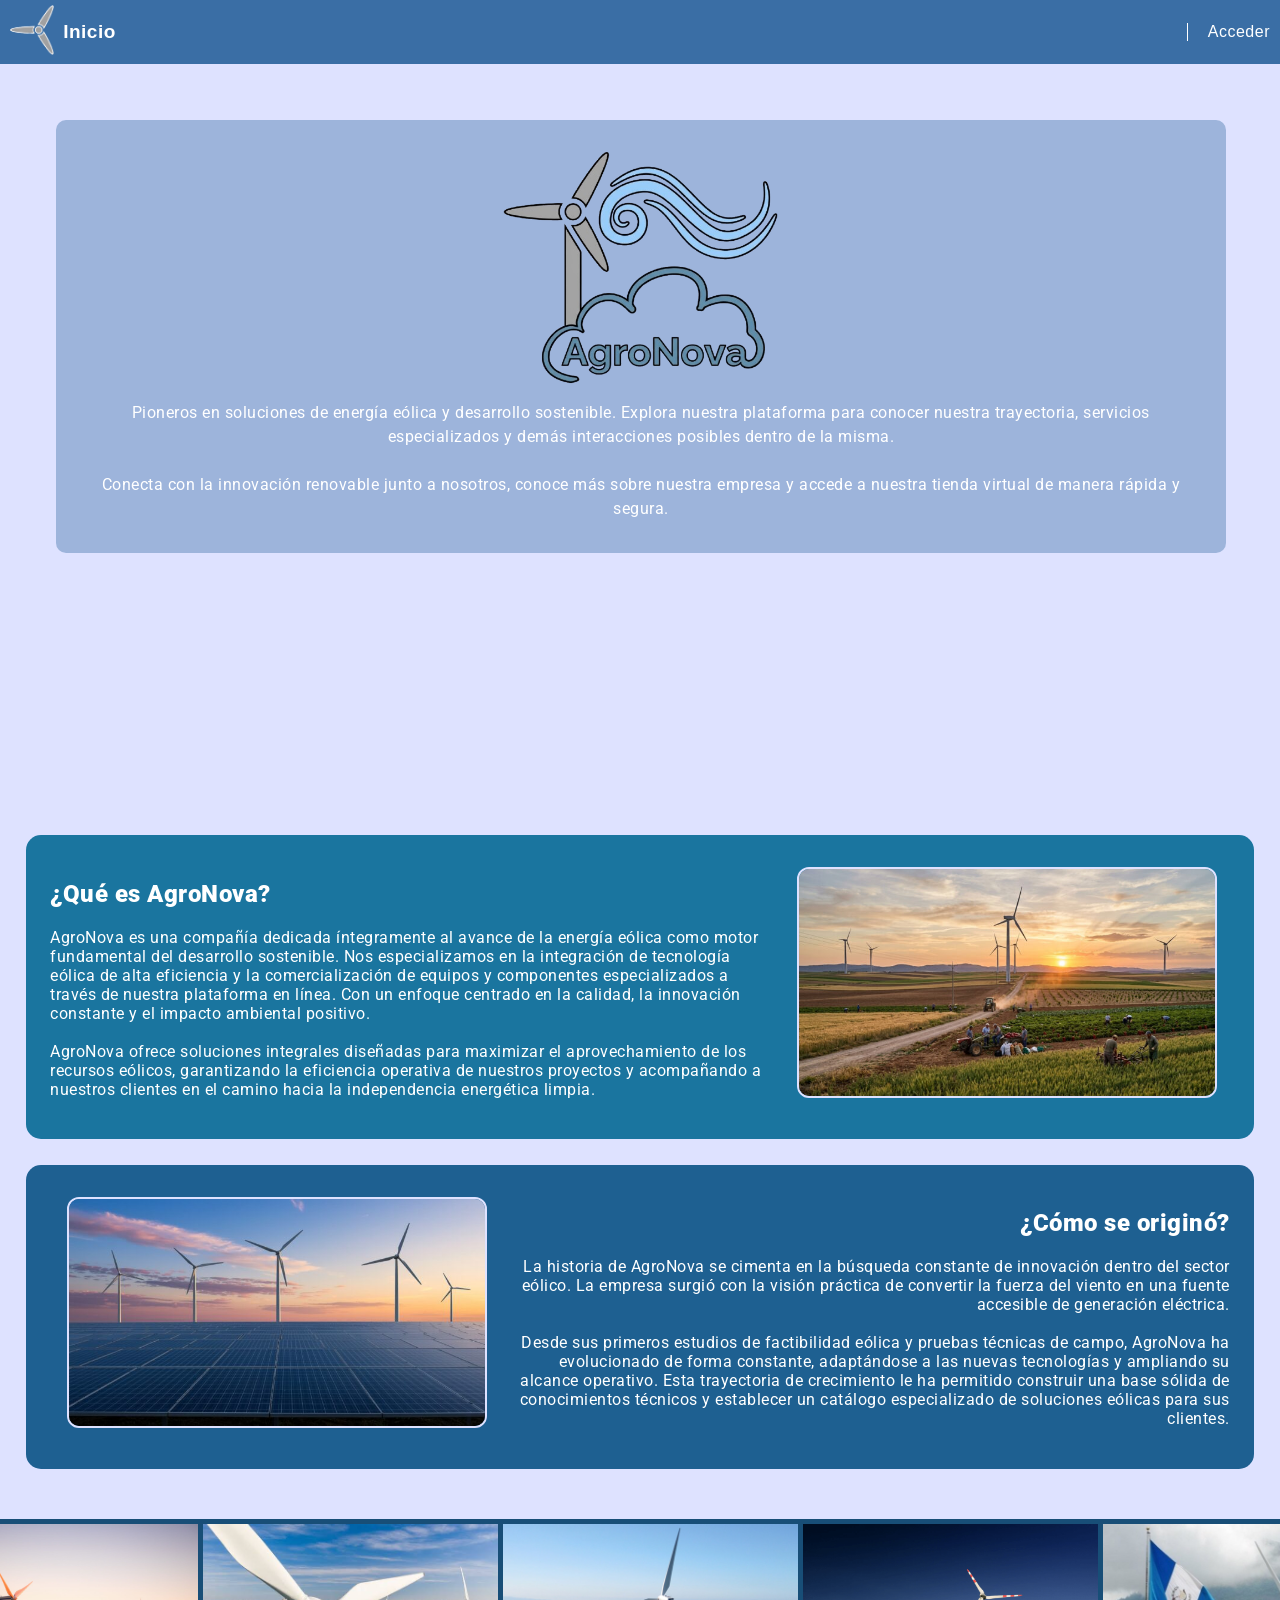
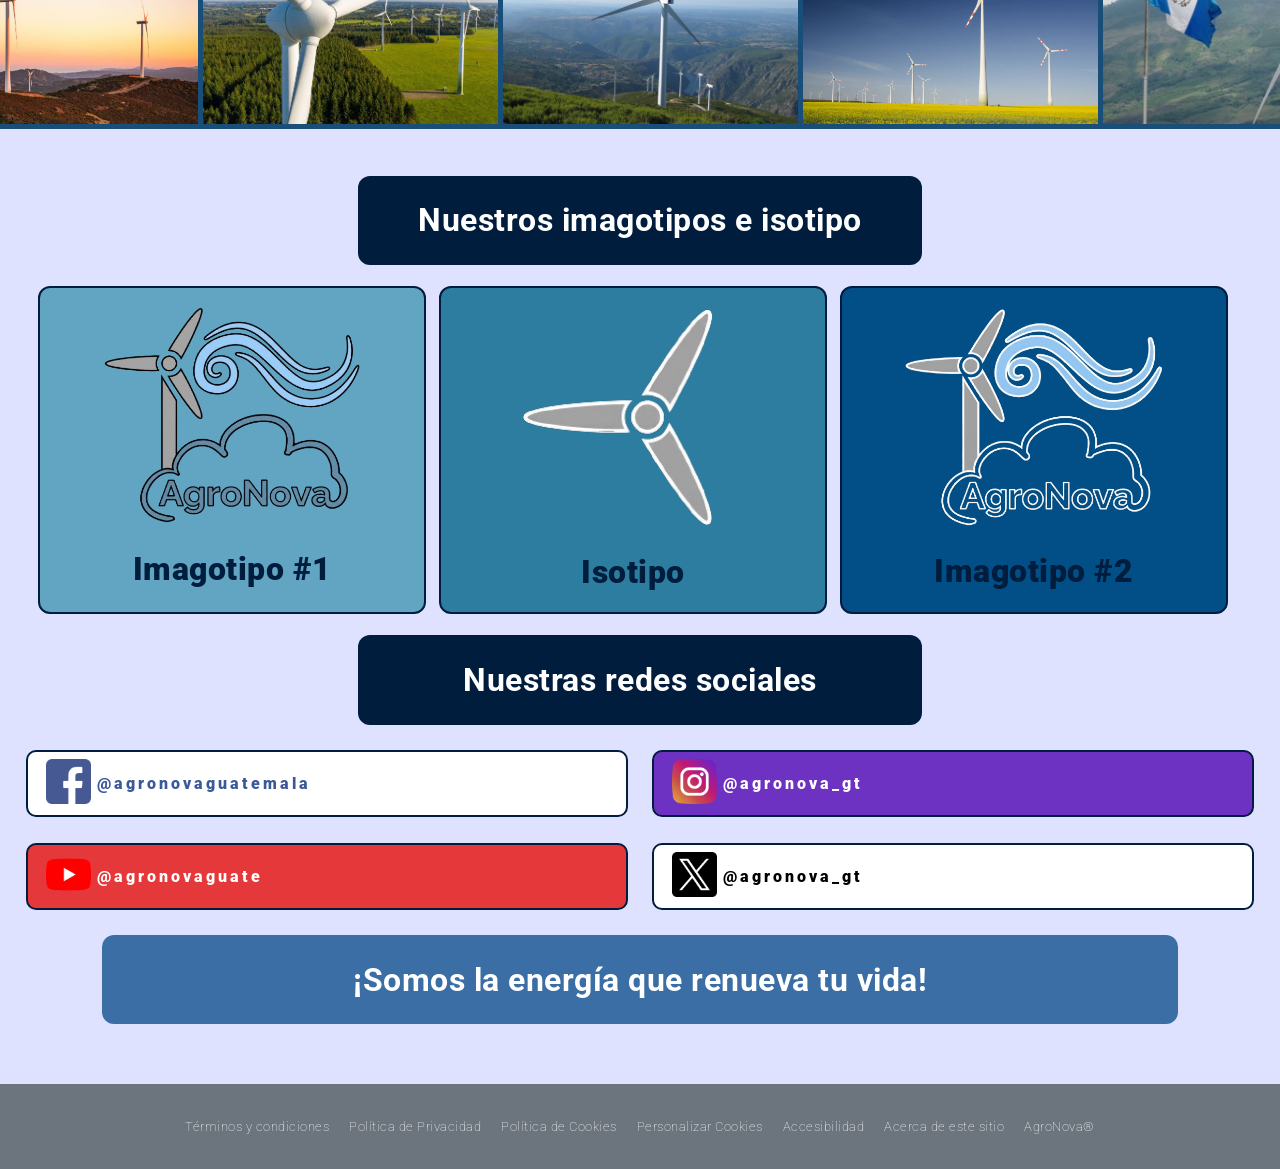
==== commit d8fd2ee1: "Links para Instagram funcionales" ====
--- a/index.html
+++ b/index.html
@@ -129,7 +129,7 @@
         </div>
         <div class="ig">
             <div class="igimg"><img src="Img/instagram (1).png"></div>
-            <div class="iguser"><p>@agronova_gt</p></div>
+            <div class="iguser"><p><a href="https://www.instagram.com/agronova_gt/" class="linkig">@agronova_gt</a></p></div>
         </div>
     </div>
     <div class="redes">
--- a/index.css
+++ b/index.css
@@ -512,6 +512,11 @@
     position: relative;
 }
 
+.linkig{
+    text-decoration: none;
+    color: #ffffff;
+}
+
 @media screen and (max-width: 430px) {
     html, body {
         margin: 0 !important;
